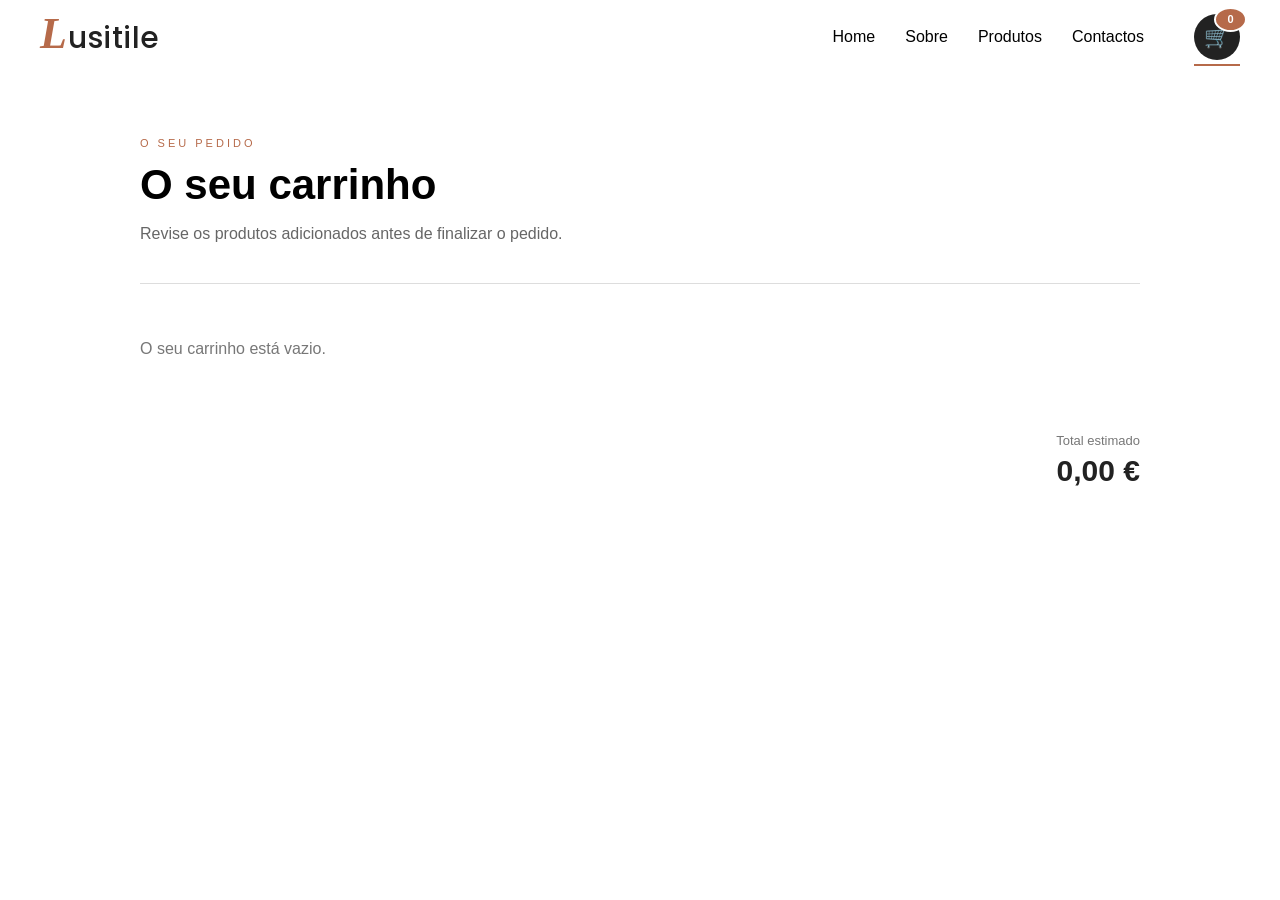
==== carrinho.html @ 6332eca8 "Carrinho funcional e melhorias no site" ====
<!DOCTYPE html>
<html lang="pt">
<head>
  <meta charset="UTF-8">
  <meta name="viewport" content="width=device-width, initial-scale=1.0">
  <title>Carrinho | Lusitile</title>
  <link rel="stylesheet" href="style.css">
</head>

<body>

  <header>
    <a href="index.html" class="logo-texto">
      <span class="logo-l">L</span>usitile
    </a>

    <nav>
      <ul class="nav-lista">
        <li><a href="index.html">Home</a></li>
        <li><a href="sobre.html">Sobre</a></li>
        <li><a href="produtos.html">Produtos</a></li>
        <li><a href="contatos.html">Contactos</a></li>

        <li class="carrinho-menu">
          <a href="carrinho.html" class="ativo">
            🛒
            <span id="contadorCarrinho">0</span>
          </a>
        </li>
      </ul>
    </nav>
  </header>

  <main class="pagina-carrinho">
  <div class="carrinho-topo">
    <span>O SEU PEDIDO</span>
    <h1>O seu carrinho</h1>
    <p>Revise os produtos adicionados antes de finalizar o pedido.</p>
  </div>

  <div id="listaCarrinho" class="lista-carrinho"></div>

  <div class="carrinho-resumo">
    <span>Total estimado</span>
    <strong id="totalCarrinho">0,00 €</strong>
  </div>
</main>

  <script src="script.js"></script>
</body>
</html>
---- style.css ----
@import url('https://fonts.googleapis.com/css2?family=Poppins:wght@400;500;600&display=swap');
@import url('https://fonts.googleapis.com/css2?family=Poppins:wght@400;500;600&family=Cormorant+Garamond:wght@500;600&display=swap');

body{
   margin: 0;
   font-family: Arial, Helvetica, sans-serif; 
}

header {
  display: flex;
  justify-content: space-between;
  align-items: center;

  padding: 12px 40px;

  position: sticky;
  top: 0;
  z-index: 1000;

  background: white;
}

nav ul{
    display: flex;
    list-style: none;
    gap: 25px;
}

nav a {
  text-decoration: none;
  color: black;
  transition: transform 0.3s ease, color 0.3s ease;
}

nav a:hover {
  transform: scale(1.08);
  color: #b66a4a;
}

.hero {
  position: relative;
  min-height: 520px;
  overflow: hidden;
  display: flex;
  justify-content: center;
  align-items: center;
}

.hero-slide {
  position: absolute;
  inset: 0;
  opacity: 0;
  transition: opacity 1s ease;
}

.hero-slide.ativo {
  opacity: 1;
}

.hero-slide img {
  width: 100%;
  height: 100%;
  object-fit: cover;
}

.hero::after {
  content: "";
  position: absolute;
  inset: 0;
  background: linear-gradient(
    to bottom,
    rgba(0, 0, 0, 0.10),
    rgba(0, 0, 0, 0.35)
  );
}

.hero-conteudo {
  position: relative;
  z-index: 2;
  text-align: center;
  color: white;
  max-width: 760px;
  padding: 30px;
  transform: translateY(35px);
}

.hero-conteudo h2 {
  font-size: 52px;
  font-weight: 500;
  letter-spacing: 1px;
  margin-bottom: 14px;
}

.hero-conteudo p {
  font-size: 18px;
  font-weight: 300;
  line-height: 1.6;
  margin-bottom: 26px;
}

.hero-conteudo a {
  display: inline-block;
  padding: 12px 26px;
  background-color: #a85f43;
  color: white;
  text-decoration: none;
  border-radius: 2px;
  transition: transform 0.3s ease, background-color 0.3s ease;
}

.hero-conteudo a:hover {
  transform: scale(1.05);
  background-color: #96543b;
}

.qualidade {
  padding: 80px 20px;
  background-color: #f6f2ec;
}

.qualidade-conteudo {
  max-width: 1100px;
  margin: 0 auto;
  text-align: center;
}

.qualidade h2 {
  font-size: 36px;
  margin-bottom: 15px;
  color: #222;
}

.qualidade-intro {
  max-width: 700px;
  margin: 0 auto 50px;
  line-height: 1.7;
  color: #666;
}

.qualidade-itens {
  display: grid;
  grid-template-columns: repeat(3, 1fr);
  gap: 30px;
}

.qualidade-item {
  background: white;
  padding: 35px 25px;
  border-radius: 8px;
  transition: transform 0.3s ease, box-shadow 0.3s ease;
}

.qualidade-item:hover {
  transform: translateY(-8px);
  box-shadow: 0 12px 30px rgba(0, 0, 0, 0.08);
}

.qualidade-icone {
  font-size: 30px;
  color: #b66a4a;
  margin-bottom: 15px;
}

.qualidade-item h3 {
  margin-bottom: 10px;
  font-size: 20px;
}

.qualidade-item p {
  font-size: 14px;
  line-height: 1.6;
  color: #666;
}

.categorias {
  display: grid;
  grid-template-columns: repeat(3, 1fr);
  gap: 24px;
  max-width: 1200px;
  margin: 60px auto;
  padding: 0 25px;
}


.categoria-card img {
  width: 100%;
  height: 100%;
  object-fit: cover;
  transition: transform 0.6s ease;
}

.categoria-card::after {
  content: "";
  position: absolute;
  inset: 0;
  background: linear-gradient(
    to top,
    rgba(0, 0, 0, 0.75),
    rgba(0, 0, 0, 0.05)
  );
}

.categoria-overlay {
  position: absolute;
  bottom: 0;
  left: 0;
  right: 0;
  z-index: 2;
  padding: 28px;
}

.categoria-overlay h3 {
  font-size: 25px;
  margin-bottom: 8px;
}

.categoria-overlay p {
  font-size: 14px;
  line-height: 1.5;
  margin-bottom: 15px;
  color: white;
}

.categoria-overlay span {
  font-size: 14px;
  font-weight: 600;
  color: #e3a083;
}

.categoria-card:hover img {
  transform: scale(1.08);
}

.categoria-card:hover {
  transform: translateY(-5px);
}

@media (max-width: 700px) {
  .categorias {
    grid-template-columns: 1fr;
  }

  .categoria-card {
    height: 330px;
  }
}
.footer {
  background: #222;
  color: white;
  padding: 55px 25px 0;
  margin-top: 70px;
}

.footer-conteudo {
  max-width: 1200px;
  margin: 0 auto;

  display: grid;
  grid-template-columns: 1.4fr 1fr 1fr 1fr;
  gap: 45px;

  padding-bottom: 45px;
}

.footer-coluna h3 {
  font-size: 28px;
  margin-bottom: 15px;
  color: #b66a4a;
}

.footer-coluna h4 {
  font-size: 15px;
  margin-bottom: 18px;
  color: white;
  text-transform: uppercase;
  letter-spacing: 1px;
}

.footer-coluna p {
  font-size: 13px;
  line-height: 1.7;
  color: #bbb;
  margin: 6px 0;
}

.footer-coluna a {
  display: block;

  color: #bbb;
  text-decoration: none;

  font-size: 13px;
  margin-bottom: 10px;

  transition: color 0.3s ease,
              transform 0.3s ease;
}

.footer-coluna a:hover {
  color: #b66a4a;
  transform: translateX(4px);
}

.footer-bottom {
  border-top: 1px solid rgba(255, 255, 255, 0.12);

  text-align: center;
  padding: 18px 0;
}

.footer-bottom p {
  margin: 0;
  font-size: 12px;
  color: #888;
}

@media (max-width: 800px) {

  .footer-conteudo {
    grid-template-columns: repeat(2, 1fr);
    gap: 35px;
  }

}

@media (max-width: 550px) {

  .footer-conteudo {
    grid-template-columns: 1fr;
  }

  .footer {
    padding-top: 40px;
  }

}

.categoria img{
    width: 100%;
    height: 180px;
    object-fit: cover;
    border-radius: 6px;
    margin-bottom: 15px;
}

.sobre-intro {
  max-width: 1200px;
  margin: 70px auto;
  padding: 0 30px;

  display: grid;
  grid-template-columns: 1fr 1fr;
  gap: 60px;
  align-items: center;
}

.sobre-texto {
  width: 100%;
  max-width: none;
}

.sobre-texto h1,
.sobre-texto h2 {
  font-size: 40px;
  margin-bottom: 22px;
}

.sobre-texto p {
  font-size: 17px;
  line-height: 1.8;
  color: #555;
}

.sobre-media {
  width: 100%;
}

.sobre-media video {
  width: 100%;
  height: 360px;
  object-fit: cover;
  border-radius: 6px;
  display: block;
}

@media (max-width: 800px) {
  .sobre-intro {
    grid-template-columns: 1fr;
  }

  .sobre-media video {
    height: 360px;
  }
}


.valores{
    display: flex;
    gap: 20px;
    padding: 40px 50px 60px;
}

.valor{
    flex: 1;
    padding: 30px;
    background-color: #f4f1ec;
    border-radius: 10px;
    text-align: center;
}

.valor h3{
    margin-bottom: 15px;
    font-size: 22px;
}

.valor p{
    line-height: 1.6;
}

.produto{
    flex: 1;
    padding: 20px;
    border: 1px solid #ddd;
    border-radius: 10px;
}

.produto img{
    width: 100%;
    height: 220px;
    object-fit: cover;
    border-radius: 8px;
    margin-bottom: 15px;
}

.produtos-lista{
    display: grid;
    grid-template-columns: repeat(3, 1fr);
    padding: 40px 50px 60px;
    justify-items: center;
    gap: 25px;
   
}

.produto-card {
  width: 100%;
  max-width: 300px;
  height: 300px;

  perspective: 1000px;
  cursor: pointer;
}

.produto-inner{
    position: relative;
    width: 100%;
    height: 100%;
    transition: transform 0.7s;
    transform-style: preserve-3d;
}

.produto-card:hover .produto-inner{
    transform: rotateY(180deg);
}

.produto-frente,
.produto-verso{
    position: absolute;
    width: 100%;
    height: 100%;
    backface-visibility: hidden;
    border-radius: 10px;
    overflow: hidden;
}

.produto-frente img{
    width: 100%;
    height: 100%;
    object-fit: cover;
}

.produto-verso{
    background-color: #f4f1ec;
    transform: rotateY(180deg);
    display: flex;
    flex-direction: column;
    justify-content: center;
    align-items: center;
    padding: 25px;
    text-align: center;
}



.produto-destaque {
  max-width: 1150px;
  margin: 0 auto;
  padding: 40px 30px;

  display: grid;
  grid-template-columns: 1.1fr 0.9fr;
  gap: 45px;
  align-items: center;

  min-height: auto;
}

.produto-imagem {
  width: 100%;
  height: 300px;
  overflow: hidden;
}

.produto-imagem img {
  width: 100%;
  height: 100%;
  object-fit: cover;
  display: block;
}

.produto-texto {
  padding: 0;
  transform: none;
}

.produto-texto span {
  font-size: 11px;
  letter-spacing: 2px;
  color: #b66a4a;
}

.produto-texto h2 {
  font-size: 32px;
  margin: 10px 0 15px;
}

.produto-texto p {
  color: #666;
  line-height: 1.7;
  max-width: 430px;
}

@media (max-width: 750px) {
  .produto-destaque {
    grid-template-columns: 1fr;
    gap: 25px;
    padding: 40px 20px;
  }

  .produto-imagem {
    height: 280px;
  }
}

.contactos {
  max-width: 1100px;
  margin: 0 auto;
  padding: 50px 30px;
}

.contactos-intro {
  text-align: center;
  max-width: 600px;
  margin: 0 auto 35px;
}

.contactos-intro span,
.contactos-info > span {
  font-size: 11px;
  letter-spacing: 2px;
  color: #b66a4a;
}

.contactos-intro h1 {
  font-size: 38px;
  margin: 8px 0 10px;
}

.contactos-intro p {
  font-size: 14px;
  line-height: 1.6;
  color: #666;
}

.contactos-conteudo {
  display: grid;
  grid-template-columns: 1.2fr 0.8fr;
  gap: 50px;
}

.contacto-form button {
  background: #b66a4a;
  color: white;
  border: none;
  padding: 11px 22px;
  font-size: 14px;
  cursor: pointer;
}

.contactos-info h2 {
  font-size: 26px;
  margin: 8px 0 20px;
}

.contacto-info-item {
  padding: 12px 0;
  border-bottom: 1px solid #ddd;
}

@media (max-width: 750px) {

  .contactos-conteudo {
    grid-template-columns: 1fr;
    gap: 50px;
  }

  .contactos-intro h1 {
    font-size: 38px;
  }

}

header h1 {
  margin: 0;
  font-size: 46px;
  font-family: Georgia, 'Times New Roman', Times, serif;
  font-weight: 600;
  letter-spacing: 3px;
}


header nav ul{
    margin: 0;
    padding: 0;
}

.cookies {
  position: fixed;
  left: 20px;
  right: 20px;
  bottom: 20px;

  z-index: 3000;

  display: flex;
  justify-content: space-between;
  align-items: center;
  gap: 20px;

  background: rgba(34, 34, 34, 0.96);
  color: white;

  padding: 16px 20px;
  border-radius: 8px;

  box-shadow: 0 10px 30px rgba(0, 0, 0, 0.18);
}

.cookies p {
  margin: 0;
  font-size: 13px;
  line-height: 1.5;
}

.cookies-botoes {
  display: flex;
  gap: 10px;
  flex-shrink: 0;
}

.cookies button {
  padding: 9px 16px;
  border: none;
  border-radius: 4px;

  font-size: 13px;
  cursor: pointer;

  transition: all 0.3s ease;
}

#aceitarCookies {
  background: #b66a4a;
  color: white;
}

#aceitarCookies:hover {
  background: #96543b;
}

#recusarCookies {
  background: transparent;
  color: white;
  border: 1px solid rgba(255, 255, 255, 0.7);
}

#recusarCookies:hover {
  background: white;
  color: #222;
}
@media (max-width: 700px){
    header{
        flex-direction: column;
        gap: 15px;
    }
    nav ul{
        flex-wrap: wrap;
        justify-content: center;
        gap: 15px;
    }
    .hero{
        padding: 30px 20px;
        min-height: 350px;
    }
    .hero h2{
        font-size: 30px;
    }
    .categorias,
    .valores,
    .contactos-conteudo,
    .sobre{
        flex-direction: column;
    }
    .sobre img{
        width: 100%;
        max-width: 100%;
    }
    .contactos-info{
        flex: none;
        width: 100%;
        box-sizing: border-box;
    }

    .cookies {
    left: 12px;
    right: 12px;
    bottom: 12px;

    flex-direction: column;
    align-items: stretch;
  }

  .cookies-botoes {
    width: 100%;
  }

  .cookies button {
    flex: 1;
  }

    .galeria-conteudo{
        width: 90%;
        max-height: 85vh;
        padding: 20px;
    }

    .galeria-imagens{
        flex-direction: column;
        align-items: center;
    }

    .galeria-item{
        width: 100%;
        max-width: 280px;
    }

    .galeria-imagens img{
        width: 100%;
        height: auto;
    }

    .galeria-conteudo h2{
        font-size: 26px;
    }

    .produtos-lista{
        grid-template-columns: 1fr;
        padding: 25px 20px;
    }

    .produto-card{
        width: 100%;
        max-width: 300px;
        height: 300px;
    }

    .qualidade-itens {
    grid-template-columns: 1fr;
}

.produto-frente img{
    width: 100%;
    height: 100%;
    object-fit: cover;
}
}

@media (max-width: 550px){
    .produtos-lista{
        flex-direction: column;
        align-items: center;
    }

    .produto-card{
        width: 90%;
        height: 280px;
        max-width: 360px;
        flex: none;
    }

    .produto-inner{
        width: 100%;
        height: 100%;
    }

    .produto-frente,
    .produto-verso{
        width: 100%;
        height: 100%;
    }

    .produto-frente img{
        width: 100%;
        height: 100%;
        object-fit: cover;
    }

    .produto-verso{
        padding: 20px;
        box-sizing: border-box;
    }

    .produto-verso h3{
        font-size: 20px;
    }

    .produto-verso p{
        font-size: 15px;
    }
}

.pagina-legal{
    max-width: 900px;
    margin: 0 auto;
    padding: 50px;
    line-height: 1.7;
}

.pagina-legal h1{
    text-align: center;
    margin-bottom: 35px;
}

.pagina-legal h2{
    margin-top: 30px;
    margin-bottom: 10px;
}

.ver-galeria{
    margin-top: 15px;
    padding: 10px 18px;
    border: none;
    border-radius: 6px;
    background-color: #222;
    color: white;
    cursor: pointer;
}

.ver-galeria:hover{
    background-color: #555;
}

.galeria-modal {
  display: none;
  position: fixed;
  inset: 0;
  z-index: 2000;
  background: rgba(20, 20, 20, 0.88);
  justify-content: center;
  align-items: center;
  padding: 30px;
}

.fechar-galeria {
  position: absolute;
  top: 12px;
  right: 18px;

  border: none;
  background: transparent;

  font-size: 32px;
  color: #222;
  cursor: pointer;
}

.galeria-grid {
  display: grid;
  grid-template-columns: repeat(2, 1fr);
  gap: 20px;
}

.catalogo-item {
  background: white;
  overflow: hidden;
  transition: transform 0.3s ease;
}

.catalogo-item:hover {
  transform: translateY(-5px);
}

.catalogo-item img {
  width: 100%;
  height: 280px;
  object-fit: cover;
  display: block;
  transition: transform 0.4s ease;
}

.catalogo-item:hover img {
  transform: scale(1.04);
}

.catalogo-info {
  padding: 16px 5px 5px;
}

.catalogo-info h3 {
  font-size: 18px;
  margin: 0 0 5px;
  color: #222;
}

.catalogo-info p {
  font-size: 13px;
  color: #777;
  margin: 0;
}


.galeria-grid img:hover {
  transform: scale(1.02);
}

.galeria-grid img:only-child {
  grid-column: 1 / -1;
  height: 500px;
}

@media (max-width: 600px) {
  .galeria-grid {
    grid-template-columns: 1fr;
  }

  .catalogo-item img {
    height: 300px;
  }
}

.hero-conteudo h2,
.hero-conteudo p {
  background: none !important;
  background-color: transparent !important;
  box-shadow: none !important;
  padding: 0 !important;
}

.logo-texto {
  font-family: "Poppins", sans-serif;
  font-size: 30px;
  font-weight: 500;
  color: #222;
  text-decoration: none;
  letter-spacing: 0.5px;
}

.logo-l {
  font-family: "Great Vibes", cursive;
  font-style: italic;
  font-size: 44px;
  font-weight: 600;
  color: #b66a4a;
  margin-right: 1px;
  line-height: 1;
}

.processo {
  position: relative;
  height: 500px;
  overflow: hidden;
  margin: 80px 0;
}

.processo video {
  width: 100%;
  height: 100%;
  object-fit: cover;
}

.processo::after {
  content: "";
  position: absolute;
  inset: 0;
  background: rgba(0, 0, 0, 0.25);
}

.processo-overlay {
  position: absolute;
  inset: 0;
  z-index: 2;
  display: flex;
  flex-direction: column;
  justify-content: center;
  align-items: center;
  text-align: center;
  color: white;
  padding: 30px;
}

.processo-overlay p {
  text-transform: uppercase;
  letter-spacing: 3px;
  font-size: 13px;
}

.processo-overlay h2 {
  font-size: 42px;
  margin: 12px 0 22px;
}

.processo-overlay a {
  color: white;
  text-decoration: none;
  border: 1px solid white;
  padding: 12px 26px;
  font-size: 14px;
  letter-spacing: 0.5px;
  transition: all 0.3s ease;
}

.processo-overlay a:hover {
  background: white;
  color: #222;
  transform: scale(1.05);
}

#pavimento,
#revestimento,
#grandes-formatos {
  scroll-margin-top: 90px;
}

.produtos-intro {
  width: 100%;
  max-width: none;
  margin: 45px 0 55px;
  padding: 0 20px;
  text-align: center;
  box-sizing: border-box;
}

.produtos-intro h1 {
  font-size: 42px;
  margin-bottom: 15px;
  color: #222;
  text-align: center;
}

.produtos-intro p {
  color: #666;
  line-height: 1.7;
}



.produto-destaque {
  max-width: 1150px;
  margin: 0 auto 60px;
  padding: 40px 30px;

  display: grid;
  grid-template-columns: 1.1fr 0.9fr;
  gap: 45px;
  align-items: center;

  box-sizing: border-box;
}

.produto-imagem {
  width: 100%;
  height: 300px;
  overflow: hidden;
}

.produto-imagem img {
  width: 100%;
  height: 100%;
  object-fit: cover;
  display: block;

  transition: transform 0.6s ease;
}

.produto-destaque:hover .produto-imagem img {
  transform: scale(1.03);
}

.produto-texto {
  padding: 0;
  transform: none;
}

.produto-texto span {
  color: #b66a4a;
  font-size: 11px;
  letter-spacing: 2px;
}

.produto-texto h2 {
  font-size: 32px;
  margin: 10px 0 15px;
  color: #222;
}

.produto-texto p {
  color: #666;
  line-height: 1.7;
  margin-bottom: 28px;
  max-width: 430px;
}



.ver-colecao {
  background: #b66a4a;
  color: white;
  border: none;

  padding: 13px 26px;

  font-size: 14px;
  cursor: pointer;

  transition: transform 0.3s ease,
              background-color 0.3s ease;
}

.ver-colecao:hover {
  background: #96543b;
  transform: translateY(-2px);
}

@media (max-width: 750px) {

  .produto-destaque {
    grid-template-columns: 1fr;
    gap: 25px;
    padding: 40px 20px;
    margin-bottom: 60px;
  }

  .produto-imagem {
    height: 280px;
  }

  .produto-imagem img {
    width: 100%;
    height: 100%;
    object-fit: cover;
  }

  .produto-texto h2 {
    font-size: 30px;
  }
}

.categoria-card::after {
  pointer-events: none;
}

.categoria-overlay {
  pointer-events: none;
}

.categoria-card {
  display: block;
  position: relative;
  height: 420px;
  overflow: hidden;

  border-radius: 8px;
  text-decoration: none;
  color: white;
  cursor: pointer;

  transition: transform 0.35s ease;
}
.galeria-conteudo {
  position: relative;
  width: 100%;
  max-width: 950px;
  max-height: 85vh;
  overflow-y: auto;

  background: white;
  padding: 35px;
  border-radius: 4px;
}

.galeria-conteudo h2 {
  font-size: 30px;
  font-weight: 500;
  margin: 0 0 25px;
  color: #222;
}

.galeria-grid img {
  width: 100%;
  height: 350px;
  object-fit: cover;
}

@media (max-width: 700px) {

  .galeria-grid {
    grid-template-columns: 1fr;
  }

  .galeria-grid img {
    height: 280px;
  }

}

.sobre-hero {
  position: relative;
  height: 620px;
  overflow: hidden;
}

.sobre-hero video {
  width: 100%;
  height: 100%;
  object-fit: cover;
  display: block;
  object-position: center 60%;
}

.sobre-hero-overlay {
  position: absolute;
  inset: 0;
  background: rgba(0, 0, 0, 0.35);
}

.sobre-hero-conteudo {
  position: absolute;
  inset: 0;

  display: flex;
  flex-direction: column;
  justify-content: flex-end;

  max-width: 1200px;
  margin: 0 auto;
  padding: 0 50px 250px;

  color: white;
}

.sobre-hero-conteudo span {
  font-size: 12px;
  letter-spacing: 3px;
  margin-bottom: 12px;
}

.sobre-hero-conteudo h1 {
  font-size: 58px;
  font-weight: 500;
  margin: 0 0 12px;
}

.sobre-hero-conteudo p {
  font-size: 20px;
  margin: 0;
  max-width: 550px;
}

@media (max-width: 700px) {

  .sobre-hero {
    height: 500px;
  }

  .sobre-hero-conteudo {
    padding: 0 25px 80px;
  }

  .sobre-hero-conteudo h1 {
    font-size: 40px;
  }

  .sobre-hero-conteudo p {
    font-size: 17px;
  }
}

.universo-lusitile {
  padding: 100px 40px;
  background: #f6f2ec;
}

.universo-intro {
  max-width: 750px;
  margin: 0 auto 50px;
  text-align: center;
}

.universo-intro span {
  font-size: 12px;
  letter-spacing: 3px;
  color: #b66a4a;
}

.universo-intro h2 {
  font-size: 42px;
  margin: 12px 0 15px;
  color: #222;
}

.universo-intro p {
  color: #666;
  line-height: 1.7;
}

.universo-galeria {
  max-width: 1300px;
  height: 520px;
  margin: 0 auto;

  display: flex;
  gap: 10px;
  overflow: hidden;
}

.universo-item {
  position: relative;
  flex: 1;
  overflow: hidden;
  cursor: pointer;

  transition: flex 0.7s ease;
}

.universo-item:hover {
  flex: 3;
}

.universo-item img {
  width: 100%;
  height: 100%;
  object-fit: cover;

  transition: transform 0.7s ease;
}

.universo-item:hover img {
  transform: scale(1.05);
}

.universo-item::after {
  content: "";
  position: absolute;
  inset: 0;

  background: linear-gradient(
    to top,
    rgba(0, 0, 0, 0.75),
    rgba(0, 0, 0, 0.05)
  );
}

.universo-overlay {
  position: absolute;
  left: 25px;
  right: 25px;
  bottom: 30px;

  z-index: 2;
  color: white;
}

.universo-overlay span {
  font-size: 12px;
  letter-spacing: 2px;
  color: #e3a083;
}

.universo-overlay h3 {
  font-size: 28px;
  margin: 8px 0;
}

.universo-overlay p {
  max-width: 320px;
  font-size: 14px;
  line-height: 1.5;

  opacity: 0;
  transform: translateY(10px);

  transition: opacity 0.4s ease,
              transform 0.4s ease;
}

.universo-item:hover .universo-overlay p {
  opacity: 1;
  transform: translateY(0);
}

.mvv {
  max-width: 1200px;
  margin: 0 auto;
  padding: 100px 40px;

  display: grid;
  grid-template-columns: repeat(3, 1fr);
  gap: 60px;
}

.mvv-item {
  border-top: 1px solid #ccc;
  padding-top: 25px;
}

.mvv-item span {
  color: #b66a4a;
  font-size: 13px;
  letter-spacing: 2px;
}

.mvv-item h3 {
  font-size: 28px;
  margin: 15px 0;
}

.mvv-item p {
  color: #666;
  line-height: 1.7;
  font-size: 15px;
}

@media (max-width: 700px) {
  .mvv {
    grid-template-columns: 1fr;
    gap: 40px;
    padding: 70px 25px;
  }
}

.testemunhos {
  padding: 45px 40px 100px;
  background: #f6f2ec;
}

.testemunhos-intro {
  text-align: center;
  margin-bottom: 20px;
}

.testemunhos-intro span {
  font-size: 12px;
  letter-spacing: 3px;
  color: #b66a4a;
}

.testemunhos-intro h2 {
  font-size: 42px;
  margin-top: 12px;
}

.testemunhos-grid {
  max-width: 1200px;
  margin: 0 auto;

  display: grid;
  grid-template-columns: repeat(3, 1fr);
  gap: 20px;
}

.testemunho-card {
  position: relative;
  height: 420px;
  overflow: hidden;
}

.testemunho-card img {
  width: 100%;
  height: 100%;
  object-fit: cover;
  transition: transform 0.5s ease;
}

.testemunho-card::after {
  content: "";
  position: absolute;
  inset: 0;

  background: linear-gradient(
    to top,
    rgba(0, 0, 0, 0.8),
    rgba(0, 0, 0, 0.1)
  );
}

.testemunho-card:hover img {
  transform: scale(1.05);
}

.testemunho-overlay {
  position: absolute;
  left: 25px;
  right: 25px;
  bottom: 30px;

  z-index: 2;
  color: white;
}

.testemunho-overlay p {
  font-size: 16px;
  line-height: 1.6;
  margin-bottom: 20px;
}

.testemunho-overlay h3 {
  margin: 0 0 5px;
  font-size: 18px;
}

.testemunho-overlay span {
  font-size: 12px;
  color: #e3a083;
}

@media (max-width: 700px) {
  .testemunhos-grid {
    grid-template-columns: 1fr;
  }

  .testemunho-card {
    height: 360px;
  }
}

.localizacao {
  background: #f6f2ec;
  padding: 70px 30px;
  text-align: center;
}

.localizacao-conteudo {
  max-width: 700px;
  margin: 0 auto;
}

.localizacao-conteudo span {
  font-size: 11px;
  letter-spacing: 3px;
  color: #b66a4a;
}

.localizacao-conteudo h2 {
  font-size: 36px;
  margin: 10px 0;
}

.localizacao-conteudo p {
  color: #666;
  margin-bottom: 25px;
}

.localizacao-link {
  display: inline-block;

  color: #222;
  text-decoration: none;

  border-bottom: 1px solid #b66a4a;
  padding-bottom: 5px;

  transition: color 0.3s ease;
}

.localizacao-link:hover {
  color: #b66a4a;
}

.pedido-info {
  max-width: 1100px;
  margin: 0 auto;
  padding: 60px 0;
  box-sizing: border-box;
  width: calc(100% - 60px);
}

.campo input,
.campo select,
.campo textarea {
  width: 100%;
  box-sizing: border-box;
}

.pedido-titulo {
  margin-bottom: 40px;
}

.pedido-titulo span {
  color: #b66a4a;
  font-size: 11px;
  letter-spacing: 3px;
}

.pedido-titulo h1 {
  font-size: 42px;
  margin: 10px 0;
}

.pedido-titulo p {
  color: #666;
}

.form-linha {
  display: grid;
  grid-template-columns: repeat(2, 1fr);
  gap: 30px;
}

.form-linha.tres-colunas {
  grid-template-columns: repeat(3, 1fr);
}

.campo {
  margin-bottom: 22px;
}

.campo label {
  display: block;
  font-weight: 600;
  margin-bottom: 8px;
}

.campo input,
.campo select,
.campo textarea {
  width: 100%;
  padding: 14px;

  border: 1px solid #ddd;
  background: #f7f7f7;

  font-family: inherit;
  font-size: 14px;
}

.campo textarea {
  min-height: 180px;
  resize: vertical;
}

.privacidade-form {
  display: flex;
  align-items: flex-start;
  gap: 10px;

  font-size: 13px;
  margin: 5px 0 25px;
}

.privacidade-form a {
  color: #b66a4a;
}

.pedido-enviar {
  background: #b66a4a;
  color: white;

  border: none;
  padding: 13px 30px;

  cursor: pointer;
  font-size: 14px;
}

.pedido-enviar:hover {
  background: #96543b;
}

@media (max-width: 750px) {

  .form-linha,
  .form-linha.tres-colunas {
    grid-template-columns: 1fr;
    gap: 0;
  }

}

.showroom {
  max-width: 900px;
  margin: 50px auto 70px;
  padding: 30px;

  display: grid;
  grid-template-columns: 300px 1fr;
  gap: 30px;
  align-items: center;

  background: #f6f2ec;
  box-sizing: border-box;
}

.showroom-imagem {
  width: 300px;
  height: 300px;
  overflow: hidden;
}

.showroom-imagem img {
  width: 100%;
  height: 100%;
  object-fit: cover;
  object-position: 75% center;
  display: block;
}

.showroom-info {
  padding: 0;

  display: flex;
  flex-direction: column;
  justify-content: center;
}

.showroom-info > span {
  color: #b66a4a;
  font-size: 11px;
  letter-spacing: 3px;
}

.showroom-info h2 {
  font-size: 32px;
  margin: 12px 0 18px;
}

.showroom-info p {
  color: #555;
  line-height: 1.7;
}

.showroom-morada {
  margin-top: 18px;
  font-weight: 500;
  color: #333;
}

.showroom-info a {
  display: inline-block;
  width: fit-content;
  margin-top: 20px;
  color: #222;
  text-decoration: none;
  border-bottom: 1px solid #b66a4a;
  padding-bottom: 4px;
}


@media (max-width: 700px) {

  /* 1. FORMULÁRIO: caixa de mensagem mais pequena */
  .pedido-form textarea,
  .campo textarea {
    min-height: 120px;
    height: 120px;
  }


  /* 2. GALERIA DE PRODUTOS */
  .galeria-modal {
    padding: 12px;
    align-items: flex-start;
  }

  .galeria-conteudo {
    width: 100%;
    max-height: calc(100vh - 24px);
    overflow-y: auto;
    padding: 20px 18px 30px;
  }

  /* O X acompanha o scroll */
  .fechar-galeria {
    position: sticky;
    top: 8px;
    margin-left: auto;
    z-index: 50;

    display: block;

    width: 38px;
    height: 38px;

    background: white;
    border-radius: 50%;
    box-shadow: 0 2px 8px rgba(0,0,0,0.15);
  }


  /* 3. MATÉRIA / DESIGN / INOVAÇÃO / ESPAÇOS */
  .universo-galeria {
    display: flex;
    flex-direction: column;
    height: auto;
    gap: 14px;
  }

  .universo-item {
    flex: none !important;
    width: 100%;
    height: 280px;
  }

  .universo-item:hover {
    flex: none !important;
  }

  .universo-overlay {
    left: 20px;
    right: 20px;
    bottom: 22px;
  }

  .universo-overlay h3 {
    font-size: 25px;
  }

  .universo-overlay p {
    opacity: 1;
    transform: none;
    font-size: 14px;
  }


.pedido-info {
  padding: 35px 16px;
}

.pedido-titulo {
  margin-bottom: 20px;
}

.pedido-titulo h1 {
  font-size: 32px;
  line-height: 1.08;
  margin: 8px 0 12px;
}

.pedido-titulo p {
  font-size: 14px;
  line-height: 1.5;
  max-width: 100%;
}

.pedido-titulo span {
  font-size: 10px;
  letter-spacing: 2px;
}

.pedido-form input,
.pedido-form select {
  height: 38px !important;
  min-height: 38px !important;
  padding: 0 10px !important;
  font-size: 13px;
  box-sizing: border-box;
}

.pedido-form textarea {
  height: 90px !important;
  min-height: 90px !important;
  padding: 8px 10px !important;
  font-size: 13px;
  box-sizing: border-box;
}

.showroom {
  grid-template-columns: 1fr;
  margin: 30px 16px 50px;
  padding: 0;
}

.showroom-imagem {
  width: 100%;
  height: 220px;
}

.showroom-imagem img {
  width: 100%;
  height: 100%;
  object-fit: cover;
  object-position: 78% center;
}

.showroom-info {
  padding: 25px 20px 30px;
  text-align: center;
}

.showroom-info h2 {
  font-size: 28px;
}
}

@media (min-width: 701px) and (max-width: 1000px) {

  /* FOOTER mais compacto no tablet */
  .footer {
    padding: 35px 30px 20px;
  }

  .footer-conteudo {
    gap: 25px;
  }

  .footer-coluna h3 {
    font-size: 15px;
    margin-bottom: 10px;
  }

  .footer-coluna p,
  .footer-coluna a {
    font-size: 12px;
    line-height: 1.5;
  }


  /* SHOWROOM mais equilibrado */
  .showroom {
  max-width: 850px;
  grid-template-columns: 300px 1fr;
  gap: 30px;
}

.showroom-imagem {
  width: 300px;
  height: 300px;
}

.showroom-info {
  padding: 20px;
}

.showroom-info h2 {
  font-size: 30px;
}
}

.calculadora-area {
  max-width: 1100px;
  margin: 80px auto;
  padding: 60px 40px;
  background: #f6f2ec;
  box-sizing: border-box;
}

.calculadora-intro {
  max-width: 650px;
  margin-bottom: 40px;
}

.calculadora-intro span {
  font-size: 11px;
  letter-spacing: 3px;
  color: #b66a4a;
}

.calculadora-intro h2 {
  font-size: 38px;
  margin: 10px 0 15px;
  color: #222;
}

.calculadora-intro p {
  color: #666;
  line-height: 1.7;
}

.calculadora-box {
  display: grid;
  grid-template-columns: repeat(3, 1fr);
  gap: 25px;
  align-items: end;
}

.calculadora-campo label {
  display: block;
  margin-bottom: 8px;
  font-size: 13px;
  font-weight: 600;
}

.calculadora-campo input,
.calculadora-campo select {
  width: 100%;
  height: 45px;
  padding: 0 12px;
  border: 1px solid #ddd;
  background: white;
  font-family: inherit;
  font-size: 14px;
  box-sizing: border-box;
}

#calcularArea {
  height: 45px;
  padding: 0 24px;
  border: none;
  background: #b66a4a;
  color: white;
  font-size: 14px;
  cursor: pointer;
}

#calcularArea:hover {
  background: #96543b;
}

.calculadora-resultado {
  grid-column: 1 / -1;
  margin-top: 15px;
  padding: 30px;
  background: white;
  text-align: center;
}

.calculadora-resultado span {
  display: block;
  font-size: 12px;
  letter-spacing: 2px;
  color: #777;
}

.calculadora-resultado strong {
  display: block;
  margin: 10px 0;
  font-size: 42px;
  color: #b66a4a;
}

.calculadora-resultado p {
  margin: 0;
  color: #666;
}

@media (max-width: 700px) {
  .calculadora-area {
    margin: 50px 16px;
    padding: 40px 20px;
  }

  .calculadora-intro h2 {
    font-size: 30px;
  }

  .calculadora-box {
    grid-template-columns: 1fr;
  }

  .calculadora-resultado {
    grid-column: 1;
  }
}

.calculadora-resultado .resultado-pecas {
  margin-top: 18px;
  padding-top: 18px;
  border-top: 1px solid #ddd;
}

.calculadora-resultado .resultado-pecas strong {
  display: inline;
  font-size: 22px;
  color: #b66a4a;
}

.calculadora-acoes {
  display: flex;
  flex-direction: column;
  gap: 10px;
}

#calcularArea {
  width: 100%;
}

#limparCalculo {
  border: none;
  background: transparent;
  color: #777;
  font-size: 13px;
  cursor: pointer;
  text-decoration: underline;
  text-underline-offset: 4px;
}

#limparCalculo:hover {
  color: #b66a4a;
}

#limparCalculo:hover {
  background: #b66a4a;
  color: white;
}

nav a.ativo {
  color: #b66a4a;
  font-weight: 600;
  position: relative;
}

nav a.ativo::after {
  content: "";
  position: absolute;
  left: 0;
  bottom: -6px;
  width: 100%;
  height: 2px;
  background: #b66a4a;
}



.nav-lista {
  display: flex;
  align-items: center;
  gap: 30px;
  list-style: none;
  margin: 0;
  padding: 0;
}

.carrinho-menu {
  margin-left: 20px;
  list-style: none;
}

.carrinho-menu a {
  position: relative;

  display: flex;
  align-items: center;
  justify-content: center;

  width: 46px;
  height: 46px;

  background: #222;
  color: white;

  border-radius: 50%;
  text-decoration: none;
  font-size: 21px;

  transition: transform 0.3s ease, background 0.3s ease;
}

.carrinho-menu a:hover {
  background: #b66a4a;
  transform: scale(1.06);
}

#contadorCarrinho {
  position: absolute;
  top: -7px;
  right: -7px;

  min-width: 21px;
  height: 21px;
  padding: 0 4px;

  display: flex;
  align-items: center;
  justify-content: center;

  background: #b66a4a;
  color: white;

  border: 2px solid white;
  border-radius: 50%;

  font-size: 11px;
  font-weight: 600;
}

.notificacao-carrinho {
  position: fixed;
  right: 25px;
  bottom: 25px;

  background: #3f7d5a;
  color: white;

  padding: 14px 20px;
  border-radius: 4px;

  font-size: 14px;

  opacity: 0;
  transform: translateY(20px);
  pointer-events: none;

  transition: opacity 0.3s ease, transform 0.3s ease;

  z-index: 5000;
}

.notificacao-carrinho.ativo {
  opacity: 1;
  transform: translateY(0);
}

.pagina-carrinho {
  max-width: 1000px;
  margin: 60px auto 90px;
  padding: 0 30px;
}

.carrinho-topo {
  margin-bottom: 40px;
}

.carrinho-topo span {
  font-size: 11px;
  letter-spacing: 3px;
  color: #b66a4a;
}

.carrinho-topo h1 {
  font-size: 42px;
  margin: 10px 0;
}

.carrinho-topo p {
  color: #666;
}

.lista-carrinho {
  border-top: 1px solid #ddd;
}

.carrinho-item {
  display: flex;
  justify-content: space-between;
  align-items: center;

  padding: 25px 0;
  border-bottom: 1px solid #ddd;
}

.carrinho-item h3 {
  margin: 0 0 6px;
  font-size: 20px;
}

.carrinho-item p {
  margin: 0;
  color: #777;
  font-size: 14px;
}

.carrinho-item > strong {
  color: #b66a4a;
  font-size: 18px;
}

.carrinho-resumo {
  margin-top: 35px;
  text-align: right;
}

.carrinho-resumo span {
  display: block;
  color: #777;
  font-size: 13px;
}

.carrinho-resumo strong {
  display: block;
  margin-top: 6px;
  font-size: 30px;
  color: #222;
}

.carrinho-vazio {
  padding: 40px 0;
  color: #777;
}

.adicionar-carrinho {
  margin-top: 12px;
  padding: 10px 18px;

  border: none;
  background: #b66a4a;
  color: white;

  font-size: 13px;
  font-family: inherit;
  cursor: pointer;

  transition: background 0.3s ease, transform 0.3s ease;
}

.adicionar-carrinho:hover {
  background: #96543b;
  transform: translateY(-2px);
}

.carrinho-quantidade {
  display: flex;
  align-items: center;
  gap: 12px;
  margin-top: 10px;
}

.carrinho-quantidade button {
  width: 30px;
  height: 30px;

  border: 1px solid #ccc;
  background: white;

  cursor: pointer;
  font-size: 18px;
}

.carrinho-quantidade span {
  min-width: 20px;
  text-align: center;
}

.remover-produto {
  margin-top: 12px;

  border: none;
  background: transparent;

  color: #777;
  font-size: 12px;
  cursor: pointer;

  text-decoration: underline;
  text-underline-offset: 3px;
}

.remover-produto:hover {
  color: #b66a4a;
}
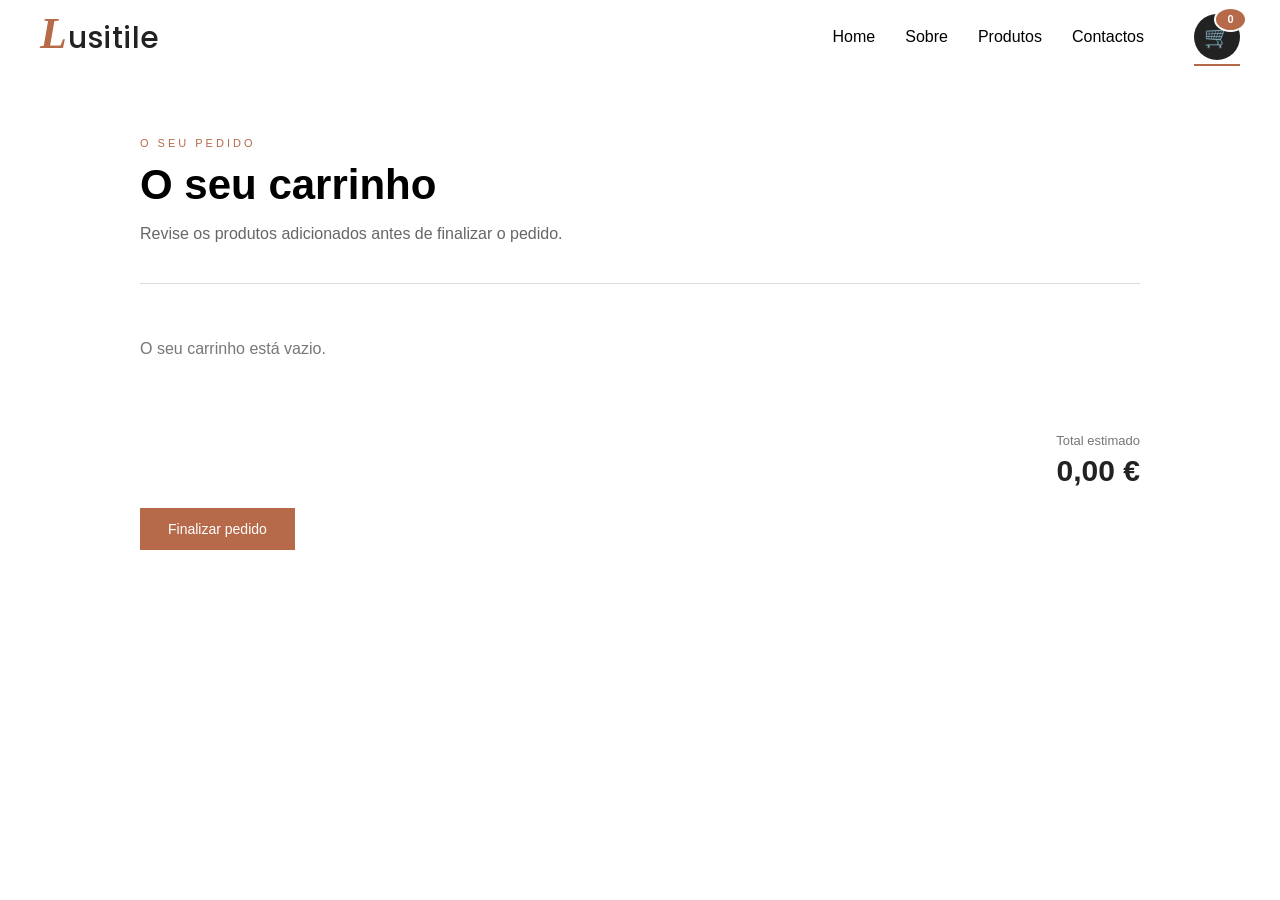
==== commit c53e49d8: "Carrinho, calculadora e melhorias finais no site" ====
--- a/carrinho.html
+++ b/carrinho.html
@@ -44,6 +44,10 @@
     <span>Total estimado</span>
     <strong id="totalCarrinho">0,00 €</strong>
   </div>
+
+  <a href="contatos.html" class="finalizar-pedido">
+  Finalizar pedido
+</a>
 </main>
 
   <script src="script.js"></script>
--- a/style.css
+++ b/style.css
@@ -236,6 +236,80 @@
 }
 
 @media (max-width: 700px) {
+
+ .carrinho-menu {
+  position: fixed;
+  right: 18px;
+  bottom: 15px;
+  margin: 0;
+  z-index: 4000;
+}
+
+.carrinho-menu a {
+  width: 48px;
+  height: 48px;
+
+  box-shadow: 0 5px 18px rgba(0, 0, 0, 0.22);
+}
+
+.pagina-carrinho {
+  margin: 35px auto 60px;
+  padding: 0 18px;
+}
+
+.carrinho-topo h1 {
+  font-size: 32px;
+}
+
+.carrinho-topo p {
+  font-size: 14px;
+  line-height: 1.5;
+}
+
+.carrinho-item {
+  display: flex;
+  flex-direction: column;
+  align-items: flex-start;
+  gap: 15px;
+
+  padding: 22px 0;
+}
+
+.carrinho-item > strong {
+  font-size: 18px;
+}
+
+.carrinho-quantidade {
+  margin-top: 10px;
+}
+
+.carrinho-resumo {
+  margin-top: 30px;
+  text-align: left;
+}
+
+.carrinho-resumo strong {
+  font-size: 28px;
+}
+
+.finalizar-pedido {
+  width: 100%;
+  box-sizing: border-box;
+  text-align: center;
+}
+
+header nav ul {
+  display: flex;
+  flex-wrap: nowrap;
+  justify-content: center;
+  gap: 14px;
+}
+
+header nav a {
+  font-size: 14px;
+  white-space: nowrap;
+}
+
   .categorias {
     grid-template-columns: 1fr;
   }
@@ -2364,4 +2438,55 @@
 
 .remover-produto:hover {
   color: #b66a4a;
+}
+
+.metodos-pagamento {
+  margin-top: 25px;
+}
+
+.metodos-pagamento > span {
+  display: block;
+  margin-bottom: 12px;
+  font-size: 11px;
+  letter-spacing: 2px;
+  text-transform: uppercase;
+  color: #e3a083;
+}
+
+.pagamentos-lista {
+  display: flex;
+  flex-wrap: wrap;
+  gap: 8px;
+}
+
+.finalizar-pedido {
+  margin-top: 20px;
+  padding: 13px 28px;
+
+  border: none;
+  background: #b66a4a;
+  color: white;
+
+  font-family: inherit;
+  font-size: 14px;
+  cursor: pointer;
+
+  transition: background 0.3s ease, transform 0.3s ease;
+
+  display: inline-block;
+  text-decoration: none;
+}
+
+.finalizar-pedido:hover {
+  background: #96543b;
+  transform: translateY(-2px);
+}
+
+.pagamentos-lista span {
+  padding: 7px 10px;
+  border: 1px solid rgba(255, 255, 255, 0.35);
+  border-radius: 4px;
+  color: #fff;
+  font-size: 11px;
+  font-weight: 500;
 }
